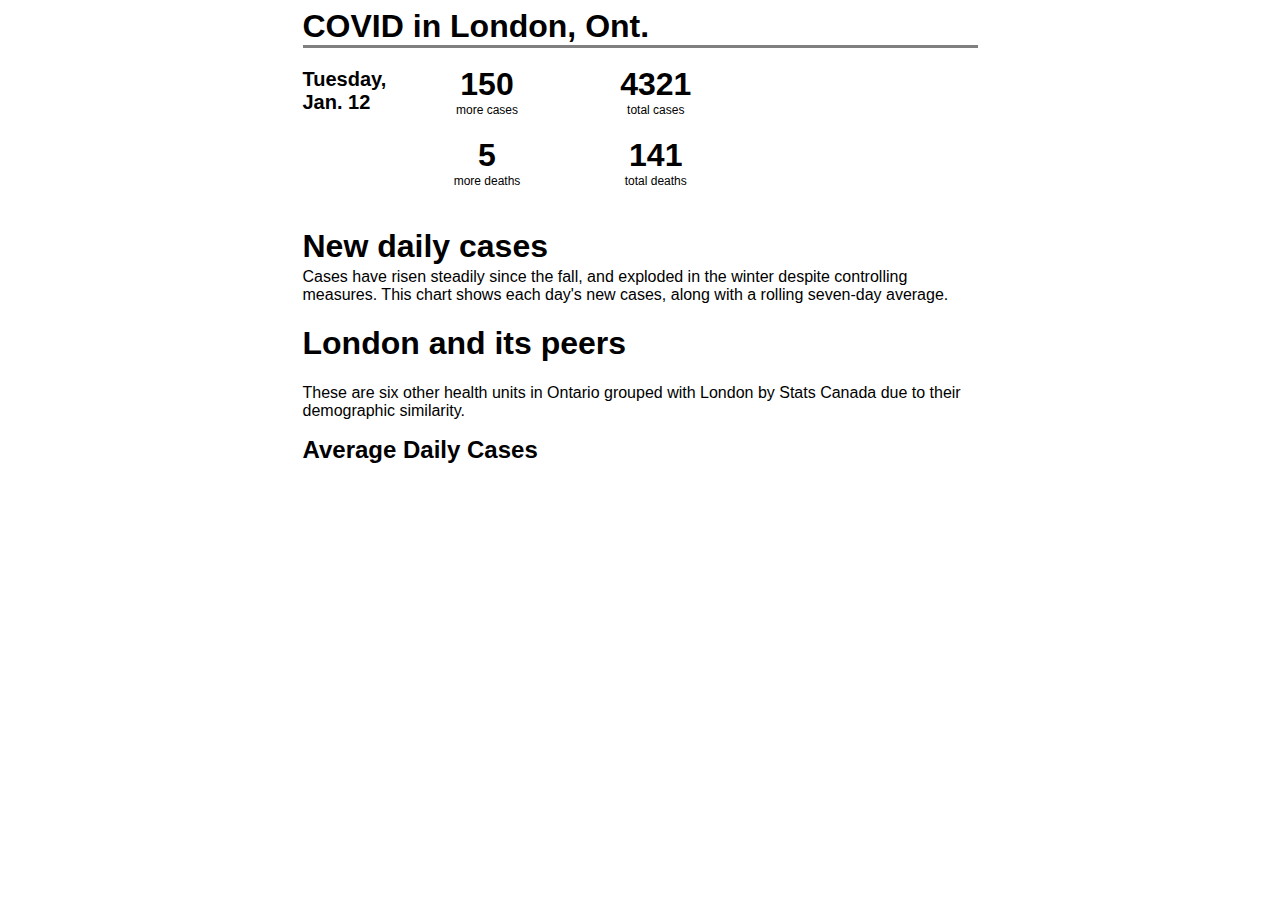
==== data/viz/dash/index.html @ e0ebfb02 "ADDED DASHBOARD TO REPO" ====
<!DOCTYPE html>
<html lang="en">
<head>
    <meta charset="UTF-8">
    <meta name="viewport" content="width=device-width, initial-scale=1.0">
    <title>COVID in London, Ont.</title>
    <link rel="stylesheet" href="style.css">
    <script src="https://d3js.org/d3.v6.min.js"></script>
    <script src="daily.js"></script>
    <script src="tests.js"></script>
    <script src="table.js"></script>
    <script src="joy.js"></script>
</head>
<body>
    
    <div id='viz'>

        <!-- FACTBOX -->

        <div id='fact'>
            <h1>COVID in London, Ont.</h1>
            <div id='fact-facts'>
                <div id='fact-date'>
                    <p><tspan>Tuesday</tspan>,<br>Jan. 12</p>
                </div>
                <div id='fact-boxes'>
                        <div id='fact-cases-new'>
                            <p class='fact-num'>150</p>
                            <p class='fact-desc'>more cases</p>
                        </div>
                        <div id='fact-cases-total'>
                            <p class='fact-num'>4321</p>
                            <p class='fact-desc'>total cases</p>
                        </div>
                        <div id='fact-deaths-new'>
                            <p class='fact-num'>5</p>
                            <p class='fact-desc'>more deaths</p>                        
                        </div>
                        <div id='fact-deaths-total'>
                            <p class='fact-num'>141</p>
                            <p class='fact-desc'>total deaths</p>
                        </div>
                </div>
                <div id='fact-change'>
                    <div id='fact-change-arrow'></div>
                    <div id='fact-change-pct'>
                        <p></p>
                    </div>
                </div>
            </div>
        </div>

        <!-- NEW DAILY CASES -->
        <div id='daily'>
            <h1>New daily cases</h1>
            <p>
                Cases have risen steadily since the fall, 
                and exploded in the winter despite controlling 
                measures. This chart shows each day's new cases, 
                along with a rolling seven-day average.
            </p>
            <div id='daily-chart'>
            </div>
        </div>

        <!-- TESTING -->
        <div id='piano'>
            <div id='piano-chart'>
            </div>
        </div>
        <div id='testing'>
            <div id='testing-chart'>
            </div>
        </div>



        <!-- PEERS -->

        <div id='peers'>
                <!-- <div id='peer_table'>
                    <table>
                        <tr id='table_hed'>
                            <th id='table_region'></th>
                            <th id='table_change'>LAST TWO WEEKS</th>
                        </tr>
                        <tr id='table_London'>
                            <td class='table_region'>London</td>
                            <td class='table_change'>
                                <div class='grid-table-num'></div>
                                <div class='grid-table-line'></div>
                            </td>
                        </tr>
                        <tr id='table_Durham'>
                            <td class='table_region'>Durham</td>
                            <td class='table_change'>
                                <div class='grid-table-num'></div>
                                <div class='grid-table-line'></div>
                            </td>
                        </tr>
                        <tr id='table_Halton'>
                            <td class='table_region'>Halton</td>
                            <td class='table_change'>
                                <div class='grid-table-num'></div>
                                <div class='grid-table-line'></div>
                            </td>
                        </tr>
                        <tr id='table_Hamilton'>
                            <td class='table_region'>Hamilton</td>
                            <td class='table_change'>
                                <div class='grid-table-num'></div>
                                <div class='grid-table-line'></div>
                            </td>
                        </tr>
                        <tr id='table_Ottawa'>
                            <td class='table_region'>Ottawa</td>
                            <td class='table_change'>
                                <div class='grid-table-num'></div>
                                <div class='grid-table-line'></div>
                            </td>
                        </tr>
                        <tr id='table_Waterloo'>
                            <td class='table_region'>Waterloo</td>
                            <td class='table_change'>
                                <div class='grid-table-num'></div>
                                <div class='grid-table-line'></div>
                            </td>
                        </tr>
                        <tr id='table_Windsor'>
                            <td class='table_region'>Windsor</td>
                            <td class='table_change'>
                                <div class='grid-table-num'></div>
                                <div class='grid-table-line'></div>
                            </td>
                        </tr>
                    </table>
            </div> -->

            <div id='joy'>
                <h1>London and its peers</h1>
                <p>
                    These are six other health units in Ontario
                    grouped with London by Stats Canada due to their
                    demographic similarity. 
                </p>
                <h2>Average Daily Cases</h2>
                <div id='joy-chart'>
                </div>
            </div>
        </div>

</body>
---- data/viz/dash/style.css ----
/* 

BLUE PALETTE:

#33679E
#4B98EB
#7294B8
#9ECDFF
#33679E

*/

* {
    font-family: Arial, Helvetica, sans-serif;
}

#viz {
    display: flex;
    flex-direction: column;
    max-width: 900px;
    margin: auto;
}

/* Factbox */

#fact {
    display: flex;
    flex-direction: column;
    width: 75%;
    margin: auto;
    padding: 0px;
}

#fact h1 {
    text-align: left;
    padding: 0px;
    margin: 0px;
    border-bottom: 3px solid grey;
}

#fact-date {
    font-size: 20px;
    font-weight: bold;
}

#fact-facts {
    display: grid;
    grid-template-columns: auto 50% 35%;
}

#fact-boxes {
    display: grid;
    grid-template-columns: auto auto;
    grid-template-rows: auto auto;
    grid-row-gap: 20px;
    text-align: center;

    margin-top: 18px;
}

.fact-num {
    font-size: 32px;
    font-weight: bold;
    margin: 0px;
}

.fact-desc {
    font-size: 12px;
    font-weight: lighter;
    margin: 0px;
}

/* DAILY */

#daily {
    width: 75%;
    margin: auto;
}

#daily h1 {
    margin: 40px 0px 0px 0px;
    padding: 0px;
}

#daily p {
    margin: 0px;
    margin-top: 3px;
}

#daily svg {
    margin: 0px;
    padding: 0px;
}

#daily-tip {
    font-size: 18px;
}

/**/
/* TESTING */
/**/

/* TESTS */
#testing {
    width: 75%;
    margin: auto;
}

#testing h1, h2 {
    margin: 0px;
    padding: 0px;
}

#testing p {
    margin: 0px;
    margin-top: 3px;
}

/* PIANO */
#piano {
    width: 75%;
    margin: auto;
}

/* PEERS */

#peers {
    width: 75%;
    margin: auto;
}

#peer_table table {
    border-collapse: collapse;
    table-layout: fixed;
    width: 75%;
    margin: auto;
}

#peer_table th {
    border-bottom: 1px solid black;
    font-size: 20px;
}

#table_region {
    width: 10%;
}
#table_London {
    border-bottom: 1px solid grey;
}

#peer_table tr:not(#table_London) {
    border-bottom: 1px solid #dbdbdb;
}

#peer_table tr:not(#table_hed) {
    height: 50px;
}

#peer_table th, td {
    padding: 0px;
}

.table_region {
    text-align: left;
    font-weight: bold;
    font-size: 15px;
}

.table_change {
    display: flex;
    flex-direction: row;
    justify-content: center;
    align-items: center;
}

.grid-table-num {
    display: flex;
    width: 20%;
    height: 80%;
}

.grid-table-num p {
    text-align: center;
    font-weight: bold;
    font-size: 20px;
}

.grid-table-line {
    width: 40%;
}
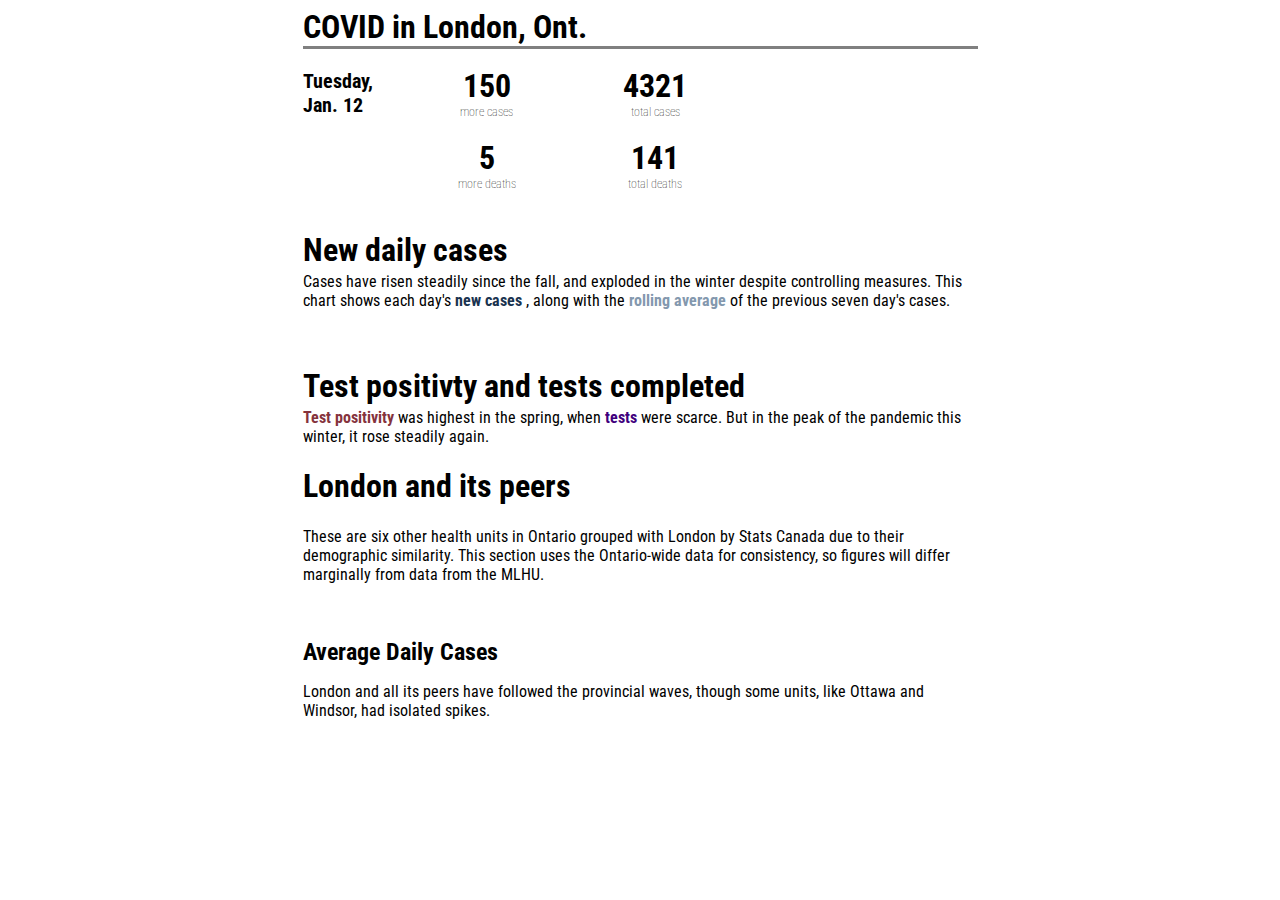
==== commit 996ed1c5: "Rebuilt test chart; style changes throughout dash" ====
--- a/data/viz/dash/index.html
+++ b/data/viz/dash/index.html
@@ -10,6 +10,9 @@
     <script src="tests.js"></script>
     <script src="table.js"></script>
     <script src="joy.js"></script>
+    <!-- FONTS -->
+    <link rel="preconnect" href="https://fonts.gstatic.com">
+    <link href="https://fonts.googleapis.com/css2?family=Roboto+Condensed:wght@400;700&display=swap" rel="stylesheet"> 
 </head>
 <body>
     
@@ -56,25 +59,40 @@
             <p>
                 Cases have risen steadily since the fall, 
                 and exploded in the winter despite controlling 
-                measures. This chart shows each day's new cases, 
-                along with a rolling seven-day average.
+                measures. This chart shows each day's 
+                <tspan style='color:#19334F; font-weight:bold'>
+                    new cases
+                </tspan> , 
+                along with the 
+                <tspan style='color:#8398AE; font-weight:bold'>
+                    rolling average
+                </tspan> 
+                of the previous 
+                seven day's cases.
             </p>
             <div id='daily-chart'>
             </div>
         </div>
 
+        <br><br><br>
+
         <!-- TESTING -->
-        <div id='piano'>
-            <div id='piano-chart'>
-            </div>
-        </div>
         <div id='testing'>
+            <h1>Test positivty and tests completed</h1>
+            <p>
+                <tspan style='color:#85333D; font-weight:bold'>
+                    Test positivity
+                </tspan> 
+                was highest in the spring, when 
+                <tspan style='color:#3F007D; font-weight:bold'>
+                    tests
+                </tspan> 
+                were scarce. But in the peak of the 
+                pandemic this winter, it rose steadily again.
+            </p>
             <div id='testing-chart'>
             </div>
         </div>
-
-
-
         <!-- PEERS -->
 
         <div id='peers'>
@@ -141,9 +159,17 @@
                 <p>
                     These are six other health units in Ontario
                     grouped with London by Stats Canada due to their
-                    demographic similarity. 
+                    demographic similarity. This section uses the 
+                    Ontario-wide data for consistency, so figures will 
+                    differ marginally from data from the MLHU.
                 </p>
+                <br><br>
                 <h2>Average Daily Cases</h2>
+                <p>
+                    London and all its peers have followed
+                    the provincial waves, though some units, like 
+                    Ottawa and Windsor, had isolated spikes.
+                </p>
                 <div id='joy-chart'>
                 </div>
             </div>
--- a/data/viz/dash/style.css
+++ b/data/viz/dash/style.css
@@ -11,7 +11,7 @@
 */
 
 * {
-    font-family: Arial, Helvetica, sans-serif;
+    font-family: 'Roboto Condensed', sans-serif;
 }
 
 #viz {
